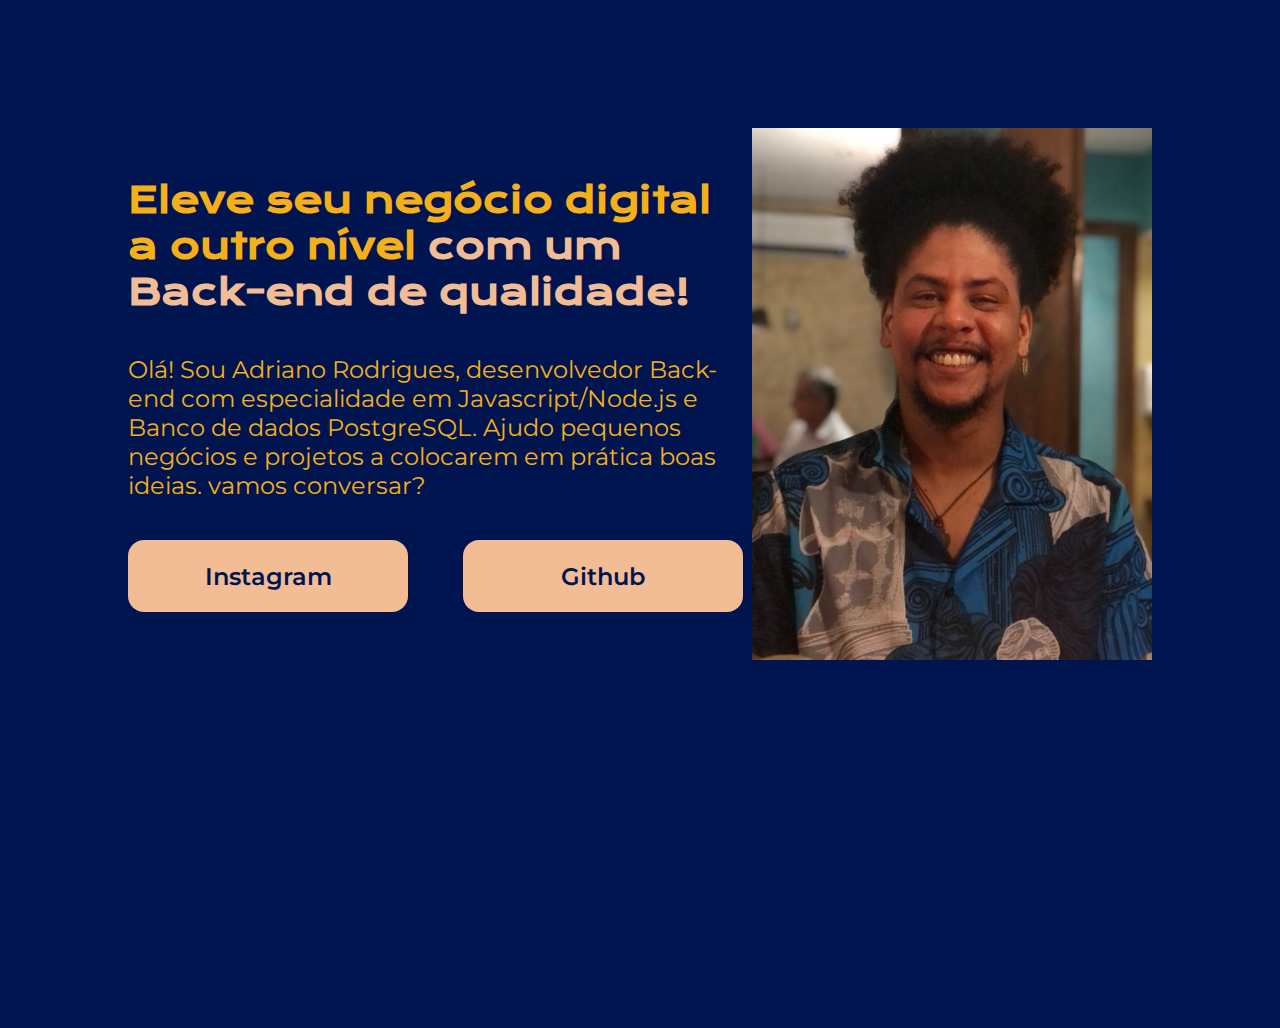
==== index.html @ 1ebadafd "Portifolio digital" ====
<!DOCTYPE html>
<html lang="pt-br">

<head>
    <meta charset="UTF-8">
    <meta http-equiv="X-UA-Compatible" content="IE=edge">
    <meta name="viewport" content="width=device-width, initial-scale=1.0">
    <title>Portifolio</title>
    <link rel="stylesheet" href="./style/style.css">
</head>
<body>
  <header></header>
  <main class="apresentacao">
      <section class="apresentacao__conteudo">
          <h1 class="apresentacao__conteudo__titulo">
          Eleve seu negócio digital a outro nível
          <strong 
            class="titulo-destaque">com um Back-end de qualidade!</strong></h1>
            <p class="apresentacao__conteudo__texto">
          Olá! Sou Adriano Rodrigues, desenvolvedor Back-end com especialidade
          em Javascript/Node.js e Banco de dados PostgreSQL. Ajudo pequenos
          negócios e projetos a colocarem em prática boas ideias. vamos
          conversar?</p>
        <div class="apresentacao__links">
            <a class="apresentacao__links__link" href="https://www.instagram.com/tantofazdjow/" target="_blank">Instagram</a>
            <a class="apresentacao__links__link" href="https://github.com/BugRed" target="_blank">Github</a>
        </div>
    </section>
      <img src="./assets/icon.jpeg" alt="Foto de Adriano rodrigues sorrindo com fundo embaçado usando uma camisa azul"/>
    </main>
    <footer></footer>
  </body>
</html>
---- style/style.css ----
@import url('https://fonts.googleapis.com/css2?family=Krona+One&family=Montserrat:wght@400;600&display=swap');

*{
    margin: 0;
    padding: 0;
}

body{
    height: 100vh;
    box-sizing: border-box;
    background-color: #00154f;
    color: #f4af1b;
}


.titulo-destaque {
    color: #f2bc94;
    
}

.apresentacao{
    margin: 10%;
    display: flex;
    align-items: center;
    justify-content: space-between;
}

.apresentacao__conteudo{
    width: 615px;
    display: flex;
    flex-direction: column;
    gap: 40px;
}

.apresentacao__conteudo__titulo{
    font-size: 36px;
    font-family: 'Krona One', sans-serif;
}

.apresentacao__conteudo__texto{
    font-size: 24px;
    font-family: 'Montserrat', sans-serif;
    
}

.apresentacao__links{
    display: flex;
    justify-content: space-between;
}

.apresentacao__links__link{
    background-color: #f2bc94;
    width: 280px;
    text-align: center;
    border-radius: 16px;
    font-size: 24px;
    font-weight: 600;
    padding: 21.5px 0;
    text-decoration: none;
    color: #00154f;
    font-family: 'Montserrat', sans-serif;
}
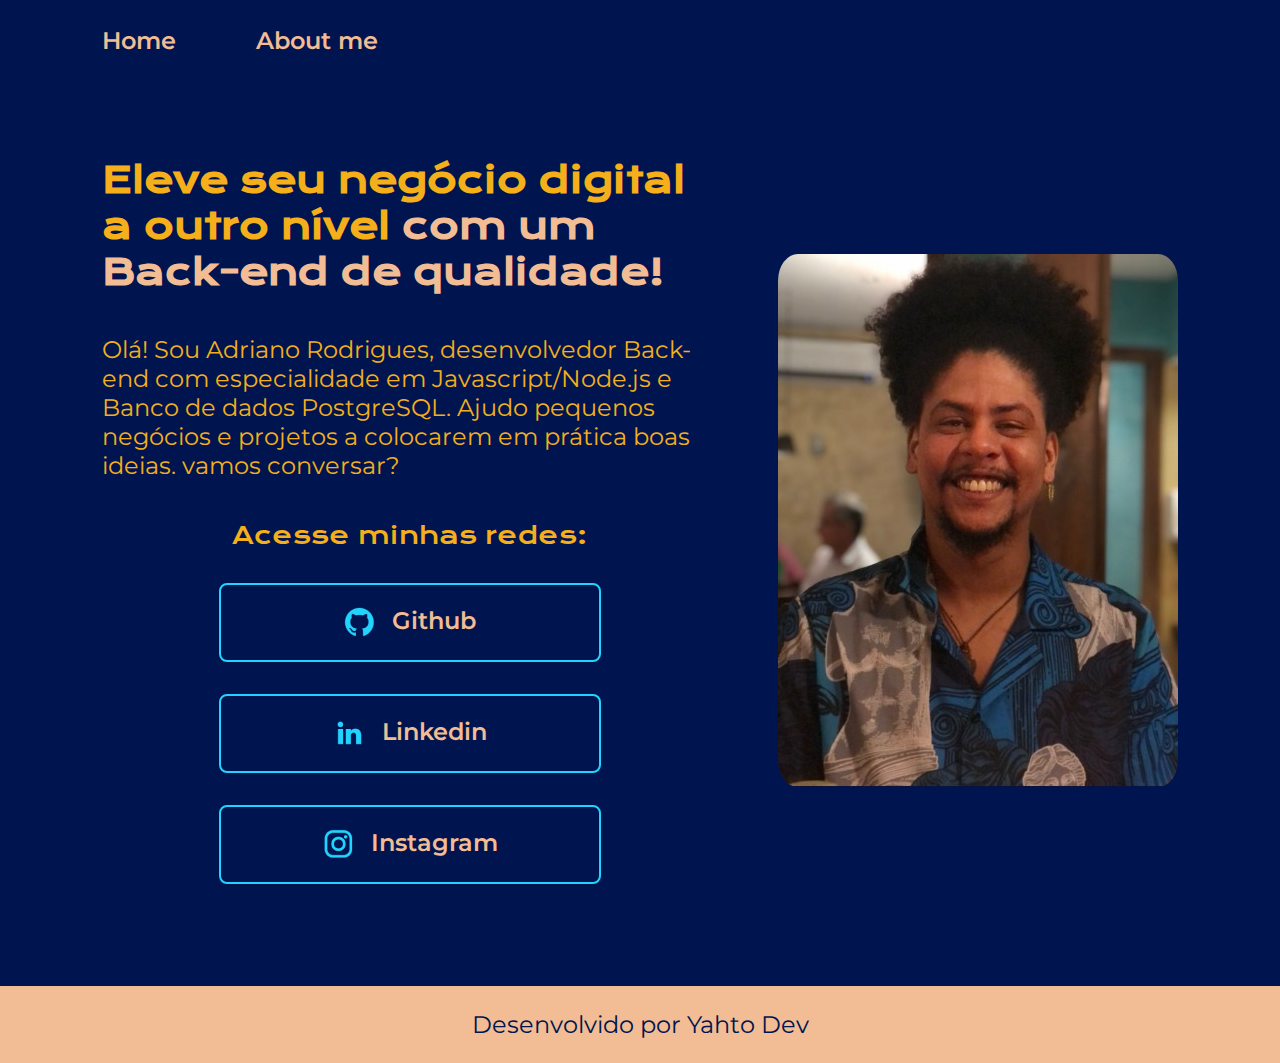
==== commit 7a55df29: "Footer, header and new page About me" ====
--- a/index.html
+++ b/index.html
@@ -9,7 +9,12 @@
     <link rel="stylesheet" href="./style/style.css">
 </head>
 <body>
-  <header></header>
+  <header class="cabecalho">
+    <nav class="cabecalho__menu">
+      <a class="cabecalho__menu__link" href="./index.html">Home</a>
+      <a class="cabecalho__menu__link" href="./about.html">About me</a>
+    </nav>
+  </header>
   <main class="apresentacao">
       <section class="apresentacao__conteudo">
           <h1 class="apresentacao__conteudo__titulo">
@@ -22,12 +27,26 @@
           negócios e projetos a colocarem em prática boas ideias. vamos
           conversar?</p>
         <div class="apresentacao__links">
-            <a class="apresentacao__links__link" href="https://www.instagram.com/tantofazdjow/" target="_blank">Instagram</a>
-            <a class="apresentacao__links__link" href="https://github.com/BugRed" target="_blank">Github</a>
-        </div>
+          <h2 class="apresentacao__links__subtitulo">Acesse minhas redes:</h2>
+            <a class="apresentacao__links__link" href="https://github.com/BugRed" target="_blank">
+              <img src="./assets/github.png" alt="Logo Github">
+              Github
+            </a>
+            <a class="apresentacao__links__link" href="https://www.linkedin.com/in/adriano-rodrigues-backend/" target="_blank">
+              <img src="./assets/linkedin.png" alt="Logo Linkedin">
+              Linkedin
+            </a>
+            <a class="apresentacao__links__link" href="https://www.instagram.com/tantofazdjow/" target="_blank">
+              <img src="./assets/instagram.png" alt="Logo Instagram">
+              Instagram
+            </a>
+
+          </div>
     </section>
-      <img src="./assets/icon.jpeg" alt="Foto de Adriano rodrigues sorrindo com fundo embaçado usando uma camisa azul"/>
+      <img class="imagem" src="./assets/icon.jpeg" alt="Foto de Adriano rodrigues sorrindo com fundo embaçado usando uma camisa azul"/>
     </main>
-    <footer></footer>
+    <footer class="rodape">
+      Desenvolvido por Yahto Dev
+    </footer>
   </body>
 </html>
--- a/style/style.css
+++ b/style/style.css
@@ -1,62 +1,105 @@
-@import url('https://fonts.googleapis.com/css2?family=Krona+One&family=Montserrat:wght@400;600&display=swap');
+@import url("https://fonts.googleapis.com/css2?family=Krona+One&family=Montserrat:wght@400;600&display=swap");
 
-*{
-    margin: 0;
-    padding: 0;
+* {
+  margin: 0;
+  padding: 0;
 }
 
-body{
-    height: 100vh;
-    box-sizing: border-box;
-    background-color: #00154f;
-    color: #f4af1b;
+body {
+  box-sizing: border-box;
+  background-color: #00154f;
+  color: #f4af1b;
 }
 
+.cabecalho{
+    padding: 2% 0% 0% 8%;
+}
+
+.cabecalho__menu{
+    display: flex;
+    gap: 80px;
+}
+
+.cabecalho__menu__link{
+    font-family: "Montserrat", sans-serif;
+    font-size: 24px;
+    font-weight: 600;
+    color: #f2bc94;
+    text-decoration: none;
+}
+
+.apresentacao {
+  padding: 8% 8%;
+  display: flex;
+  align-items: center;
+  justify-content: space-between;
+}
+
+.imagem {
+  border-radius: 5%;
+}
+
+.apresentacao__conteudo {
+  width: 615px;
+  display: flex;
+  flex-direction: column;
+  gap: 40px;
+}
+
+.apresentacao__conteudo__titulo {
+  font-size: 36px;
+  font-family: "Krona One", sans-serif;
+}
 
 .titulo-destaque {
-    color: #f2bc94;
-    
+  color: #f2bc94;
 }
 
-.apresentacao{
-    margin: 10%;
-    display: flex;
-    align-items: center;
-    justify-content: space-between;
+.apresentacao__conteudo__texto {
+  font-size: 24px;
+  font-family: "Montserrat", sans-serif;
 }
 
-.apresentacao__conteudo{
-    width: 615px;
-    display: flex;
-    flex-direction: column;
-    gap: 40px;
+.apresentacao__links {
+  display: flex;
+  flex-direction: column;
+  align-items: center;
+  justify-content: space-between;
+  gap: 32px;
 }
 
-.apresentacao__conteudo__titulo{
-    font-size: 36px;
-    font-family: 'Krona One', sans-serif;
+.apresentacao__links__subtitulo {
+  font-family: "Krona One", sans-serif;
+  font-weight: 400;
+  font-size: 24px;
 }
 
-.apresentacao__conteudo__texto{
-    font-size: 24px;
-    font-family: 'Montserrat', sans-serif;
-    
+.apresentacao__links__link {
+  display: flex;
+  justify-content: center;
+  gap: 16px;
+  border: 2px solid #22d4fd;
+  width: 378px;
+  text-align: center;
+  border-radius: 8px;
+  font-size: 24px;
+  font-weight: 600;
+  padding: 21.5px 0;
+  text-decoration: none;
+  color: #f2bc94;
+  font-family: "Montserrat", sans-serif;
 }
 
-.apresentacao__links{
-    display: flex;
-    justify-content: space-between;
+.apresentacao__links__link:hover {
+  background-color: rgb(31, 61, 143);
 }
 
-.apresentacao__links__link{
-    background-color: #f2bc94;
-    width: 280px;
-    text-align: center;
-    border-radius: 16px;
-    font-size: 24px;
-    font-weight: 600;
-    padding: 21.5px 0;
-    text-decoration: none;
-    color: #00154f;
-    font-family: 'Montserrat', sans-serif;
-}+.rodape {
+  padding: 24px;
+  color: #00154f;
+  background-color: #f2bc94;
+  text-align: center;
+  font-family: "Montserrat", sans-serif;
+  font-size: 24px;
+  font-weight: 400;
+}
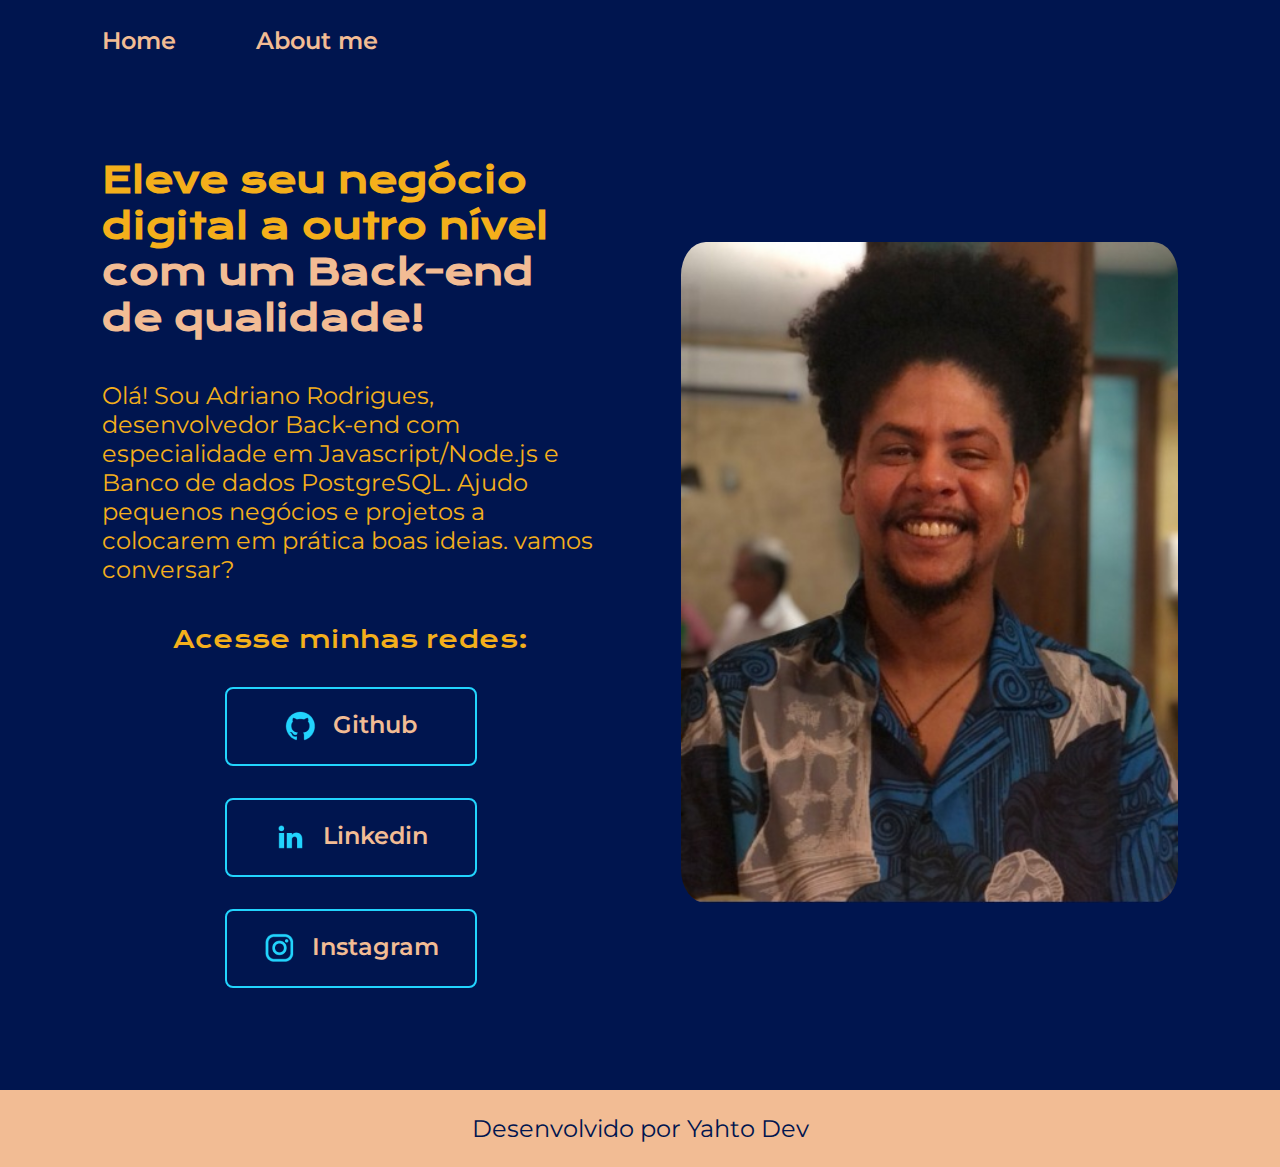
==== commit 00e5cb7c: "Final do curso atualização de responsividade e tela mobile" ====
--- a/index.html
+++ b/index.html
@@ -28,15 +28,15 @@
           conversar?</p>
         <div class="apresentacao__links">
           <h2 class="apresentacao__links__subtitulo">Acesse minhas redes:</h2>
-            <a class="apresentacao__links__link" href="https://github.com/BugRed" target="_blank">
+            <a class="apresentacao__links__navegacao" href="https://github.com/BugRed" target="_blank">
               <img src="./assets/github.png" alt="Logo Github">
               Github
             </a>
-            <a class="apresentacao__links__link" href="https://www.linkedin.com/in/adriano-rodrigues-backend/" target="_blank">
+            <a class="apresentacao__links__navegacao" href="https://www.linkedin.com/in/adriano-rodrigues-backend/" target="_blank">
               <img src="./assets/linkedin.png" alt="Logo Linkedin">
               Linkedin
             </a>
-            <a class="apresentacao__links__link" href="https://www.instagram.com/tantofazdjow/" target="_blank">
+            <a class="apresentacao__links__navegacao" href="https://www.instagram.com/tantofazdjow/" target="_blank">
               <img src="./assets/instagram.png" alt="Logo Instagram">
               Instagram
             </a>
--- a/style/style.css
+++ b/style/style.css
@@ -1,4 +1,13 @@
 @import url("https://fonts.googleapis.com/css2?family=Krona+One&family=Montserrat:wght@400;600&display=swap");
+
+:root {
+  --var-bg-color: #00154f;
+  --var-letter-color: #f4af1b;
+  --var-input-color: #f2bc94;
+  --var-hover-color:rgb(31, 61, 143);
+  --font-title: "Montserrat", sans-serif;
+  --font-text: "Krona One", sans-serif;
+}
 
 * {
   margin: 0;
@@ -7,25 +16,25 @@
 
 body {
   box-sizing: border-box;
-  background-color: #00154f;
-  color: #f4af1b;
+  background-color: var(--var-bg-color) ;
+  color: var(--var-letter-color) ;
 }
 
-.cabecalho{
-    padding: 2% 0% 0% 8%;
+.cabecalho {
+  padding: 2% 0% 0% 8%;
 }
 
-.cabecalho__menu{
-    display: flex;
-    gap: 80px;
+.cabecalho__menu {
+  display: flex;
+  gap: 5rem;
 }
 
-.cabecalho__menu__link{
-    font-family: "Montserrat", sans-serif;
-    font-size: 24px;
-    font-weight: 600;
-    color: #f2bc94;
-    text-decoration: none;
+.cabecalho__menu__link {
+  font-family: var(--font-title);
+  font-size: 1.5rem;
+  font-weight: 600;
+  color: var(--var-input-color);
+  text-decoration: none;
 }
 
 .apresentacao {
@@ -33,31 +42,33 @@
   display: flex;
   align-items: center;
   justify-content: space-between;
+  gap: 82px;
 }
 
 .imagem {
   border-radius: 5%;
+  width: 50%;
 }
 
 .apresentacao__conteudo {
-  width: 615px;
+  width: 50%;
   display: flex;
   flex-direction: column;
-  gap: 40px;
+  gap: 2.5rem;
 }
 
 .apresentacao__conteudo__titulo {
-  font-size: 36px;
-  font-family: "Krona One", sans-serif;
+  font-size: 2.25rem;
+  font-family: var(--font-text);
 }
 
 .titulo-destaque {
-  color: #f2bc94;
+  color: var(--var-input-color);
 }
 
 .apresentacao__conteudo__texto {
-  font-size: 24px;
-  font-family: "Montserrat", sans-serif;
+  font-size: 1.5rem;
+  font-family: var(--font-title);
 }
 
 .apresentacao__links {
@@ -65,41 +76,60 @@
   flex-direction: column;
   align-items: center;
   justify-content: space-between;
-  gap: 32px;
+  gap: 2rem;
 }
 
 .apresentacao__links__subtitulo {
-  font-family: "Krona One", sans-serif;
+  font-family: var(--font-text);
   font-weight: 400;
-  font-size: 24px;
+  font-size: 1.5rem;
 }
 
-.apresentacao__links__link {
+.apresentacao__links__navegacao {
   display: flex;
   justify-content: center;
-  gap: 16px;
+  gap: 1rem;
   border: 2px solid #22d4fd;
-  width: 378px;
+  width: 50%;
   text-align: center;
-  border-radius: 8px;
-  font-size: 24px;
+  border-radius: 0.5rem;
+  font-size: 1.5rem;
   font-weight: 600;
   padding: 21.5px 0;
   text-decoration: none;
-  color: #f2bc94;
-  font-family: "Montserrat", sans-serif;
+  color: var(--var-input-color);
+  font-family: var(--font-title);
 }
 
 .apresentacao__links__link:hover {
-  background-color: rgb(31, 61, 143);
+  background-color: var(--var-hover-color);
 }
 
 .rodape {
-  padding: 24px;
-  color: #00154f;
-  background-color: #f2bc94;
+  padding: 1.5rem;
+  color: var(--var-bg-color);
+  background-color: var(--var-input-color);
   text-align: center;
-  font-family: "Montserrat", sans-serif;
-  font-size: 24px;
+  font-family: var(--font-title);
+  font-size: 1.5rem;
   font-weight: 400;
 }
+
+@media (max-width: 1200px){
+  
+  .cabecalho{
+    padding: 10%;
+  }
+  .cabecalho__menu{
+    justify-content: center;
+  }
+  
+  .apresentacao{
+    flex-direction: column-reverse;
+    padding: 5%;
+  }
+
+  .apresentacao__conteudo{
+    width: auto;
+  }
+}
